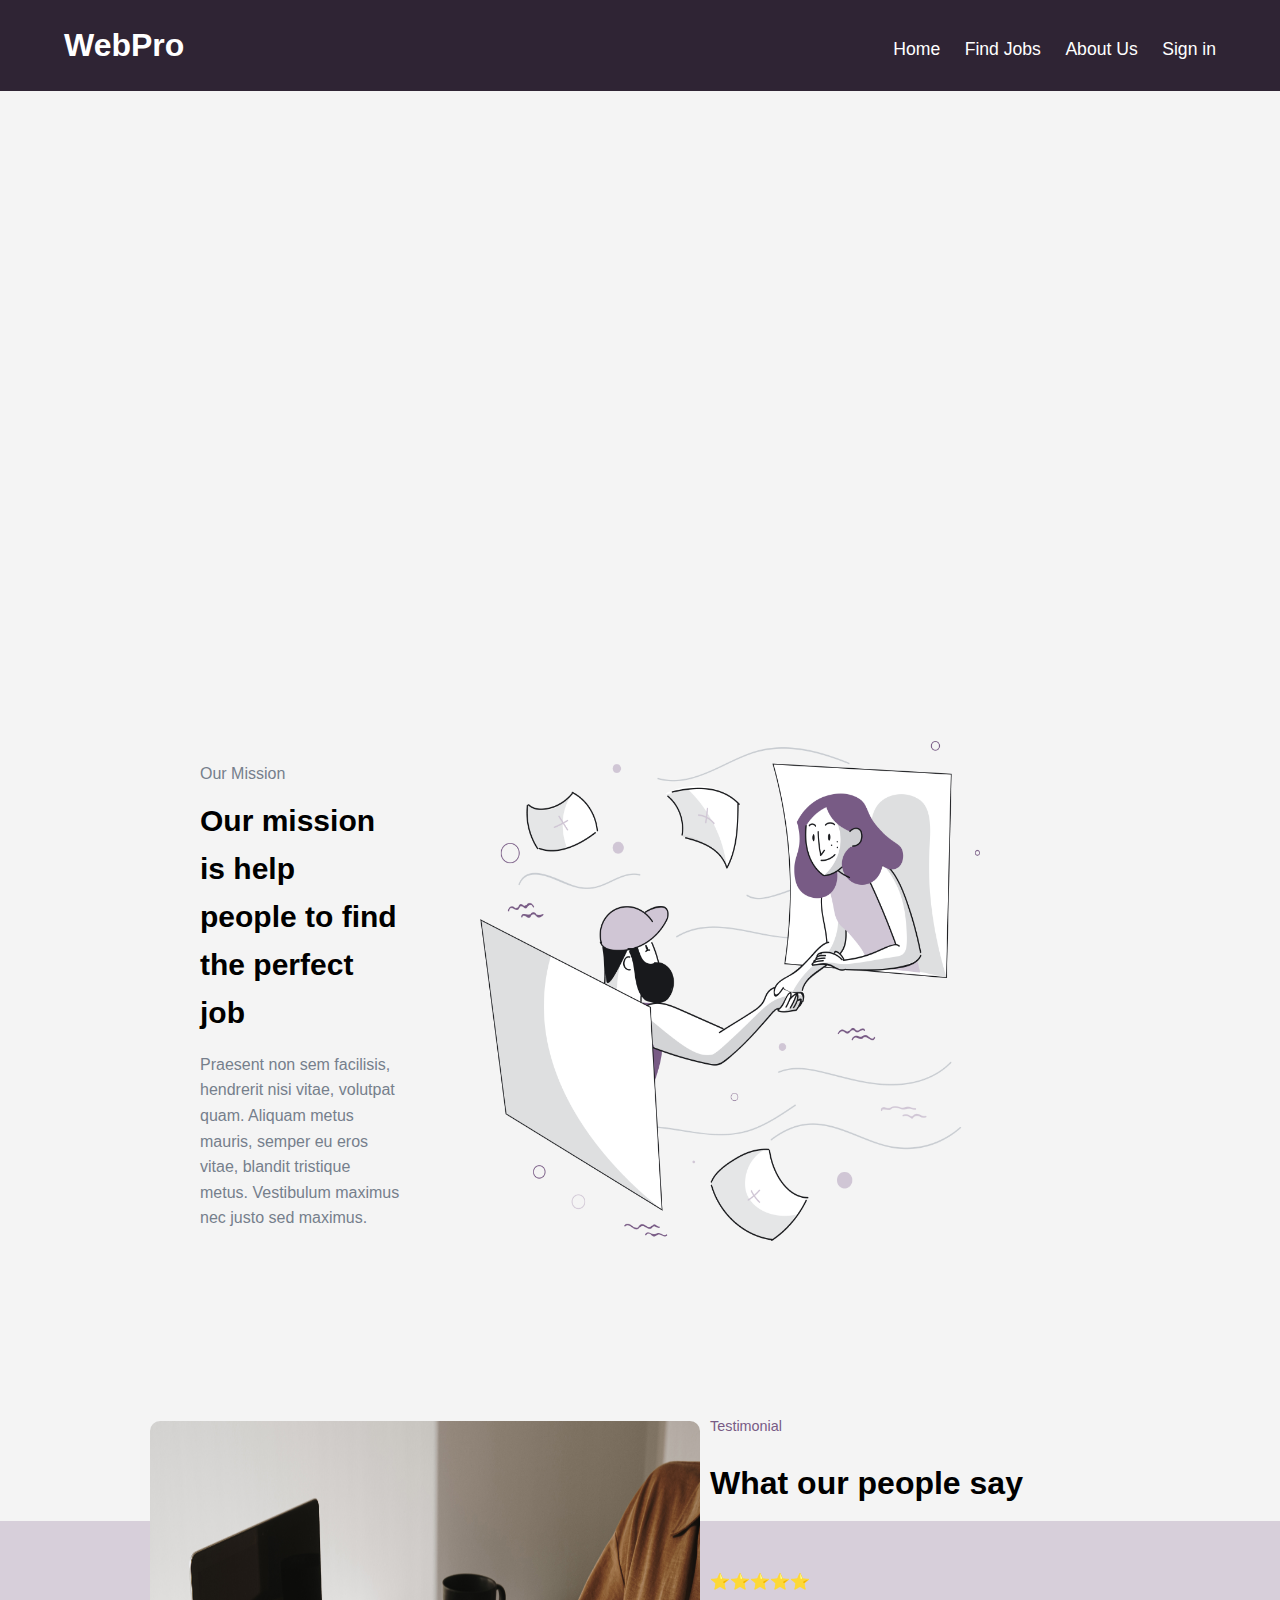
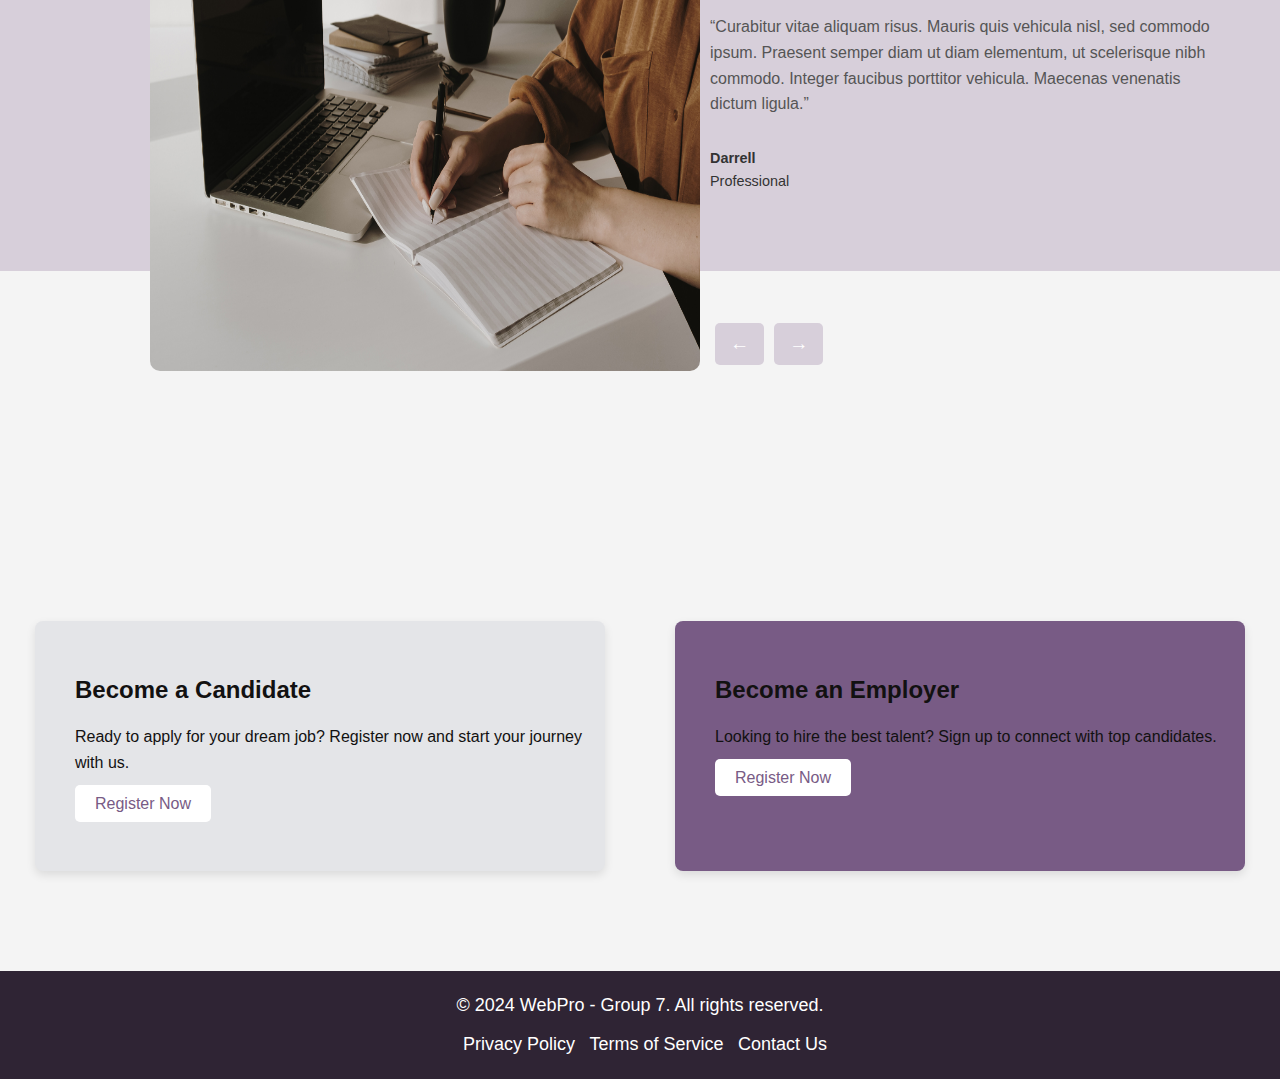
==== AboutUs.html @ f89e10bd "full layout of the web job portal" ====
<!DOCTYPE html>
<html lang="en">
<head>
    <meta charset="UTF-8">
    <meta name="viewport" content="width=device-width, initial-scale=1.0">
    <title>About us</title>
    <link rel="stylesheet" href="aboutus.css">
    <link rel="stylesheet" href="styles.css">
</head>
<body>
    <!-- Header Section -->
    <header>
        <div class="container">
            <h1 class="logo">WebPro</h1>
            <nav>
                <ul>
                    <li><a href="HomePage.html">Home</a></li>
                    <li><a href="FindJobs.html">Find Jobs</a></li>
                    <li><a href="AboutUs.html">About Us</a></li>
                    <li><a href="SignUp.html">Sign in</a></li>
                </ul>
            </nav>
        </div>
    </header>

    <!-- Intro Section -->
    <section class="intro">
    </section>
    
    <!-- Our Mission Section -->
    <section class = "OurMission" >
        <div class = "mission" >
            <div class ="missiontext" >
                <p> Our Mission</p>
                <h3> Our mission is help people to find the perfect job</h3>
                <p>Praesent non sem facilisis, hendrerit nisi vitae, volutpat quam. Aliquam metus mauris, semper eu eros vitae, blandit tristique metus. Vestibulum maximus nec justo sed maximus.</p>
            </div>
            <img src="images/aboutUs/Illustrations.png" >    
        </div>
    </section>
   

    <!--Review Section-->
    <section class="review">
        <div class="review-container">
            <div class="review-image">
                <img src="images/banner/banner-bg.png" alt="Review Image">
            </div>
            <div class="review-content">
                <p class="review-tagline">Testimonial</p>
                <h2>What our people say</h2>
                <div class="review-rating">
                    ⭐⭐⭐⭐⭐
                </div>
                <p class="review-text">
                    “Curabitur vitae aliquam risus. Mauris quis vehicula nisl, sed commodo ipsum. Praesent semper diam ut diam elementum, ut scelerisque nibh commodo. Integer faucibus porttitor vehicula. Maecenas venenatis dictum ligula.”
                </p>
                <p class="review-author">
                    <strong>Darrell</strong><br>
                    Professional
                </p>
                <div class="review-navigation">
                    <button class="nav-button">&larr;</button>
                    <button class="nav-button">&rarr;</button>
                </div>
            </div>
        </div>
    </section>
    

    <!--Register now-->
    <section class="register">
        <div class="register-option">
            <h3>Become a Candidate</h3>
            <p>Ready to apply for your dream job? Register now and start your journey with us.</p>
            <a href="#" class="btn">Register Now</a>
        </div>
        <div class="register-option">
            <h3>Become an Employer</h3>
            <p>Looking to hire the best talent? Sign up to connect with top candidates.</p>
            <a href="#" class="btn">Register Now</a>
        </div>
    </section>

    <!-- Footer Section -->
     <footer>
        <div class="container">
            <p>&copy; 2024 WebPro - Group 7. All rights reserved.</p>
            <ul>
                <li><a href="#">Privacy Policy</a></li>
                <li><a href="#">Terms of Service</a></li>
                <li><a href="#">Contact Us</a></li>
            </ul>
        </div>
    </footer>
</body>
</html>
---- aboutus.css ----
.mission img {
    width: 800px;
    padding-right: 300px;
    
}
.mission {
    padding-top: 100px;
    display: flex;
    justify-content: center;
    padding-bottom: 10;
}
.missiontext {
    padding-top: 20px;
    width: auto;
    padding-right: 80px;
}
.mission p {
    font-size: 80%;
    color : #767F8C;
    padding-left: 50%;
    font-size: 1em;
}

.mission h3 {
    font-size: 30px;
    padding-left: 50%;
}

footer {
    background: #2f2434;
    color: #fff;
    text-align: center;
    padding: 20px 0;
}

footer ul {
    list-style: none;
    margin-top: 10px;
}

footer ul li {
    display: inline;
    margin-right: 10px;
}

footer ul li a {
    color: #fff;
    text-decoration: none;
}

footer ul li a:hover {
    text-decoration: underline;
}
---- styles.css ----
/* Reset default margins and paddings */
* {
    margin: 0;
    padding: 0;
    box-sizing: border-box;
}

/* Body styling */
body {
    font-family: Arial, sans-serif;
    line-height: 1.6;
    background-color: #f4f4f4; /* Match the review section */
}

/* Header styling */
header {
    background-color: #2f2434;
    color: white;
    padding: 20px 0;
}

header .container {
    width: 90%;
    margin: auto;
    display: flex;
    justify-content: space-between;
}

.logo {
    font-size: 2rem;
    font-weight: bold;
}

nav ul {
    list-style: none;
    padding-top: 15px;
}

nav ul li {
    display: inline;
    margin-left: 20px;

}

nav ul li a {
    color: white;
    text-decoration: none;
    font-size: 1.1rem;
}

nav ul li a:hover {
    text-decoration: underline;
}

/*Intro*/
.intro {
    background: url('images/banner/job_blurbg.png');
    background-size: cover;
    background-position: center;
    width: 100%;
    height: 550px;
    padding: 80px 0;
    color: #F4F4F4;
    text-align: left;
    position: relative;
}

.intro h2 {
    font-size: 48px;
    font-weight: bold;
    margin-bottom: 40px;
    margin-top: 40px;
    margin-left: 80px;
}

.intro p {
    font-size: 18px;
    margin-bottom: 40px;
    line-height: 1.6;
    max-width: 600px;
    margin-left: 80px;
}

/*intro stats*/
.stats {
    display: flex;
    justify-content: left;
    margin-left: 80px;
    flex-wrap: wrap;
    gap: 40px; 
}

.stat {
    display: flex;
    align-items: center;
    justify-content: flex-start; 
    background-color: rgba(255, 255, 255, 0.8);
    border-radius: 10px;
    width: 300px; 
    height: 100px; 
    box-shadow: 0 4px 10px rgba(0, 0, 0, 0.1); 
    text-align: left; 
    padding-left: 20px;
}

.stat img {
    width: 50px;
    height: 50px;
    margin-right: 15px;
}

.stat-info p {
    font-size: 24px;
    margin: 0;
    color: #333; 
}

.stat-info span {
    display: block;
    font-size: 14px;
    color: #666;
}

/*Vacancies*/
.vacancies {
    padding: 80px; 
    background-color: #f4f4f4;
}

.vacancies h2 {
    text-align: left; 
    margin-left: 15px;
    font-size: 36px;
    margin-bottom: 30px;
}

.vacancies ul {
    display: grid;
    grid-template-columns: repeat(4, 1fr);
    gap: 0;
    margin-left: 10px; 
    list-style: none;
}

.vacancies li {
    text-align: left;
    padding: 10px;
}

.vacancies span {
    display: block; 
    font-size: 0.9em; 
    color: gray; 
}

/* How It Works */
.how-it-works {
    background-color: #f4f4f4;
    padding: 50px 0;
    text-align: center;
}

.how-it-works h2 {
    font-size: 36px;
    margin-bottom: 30px;
}

.steps {
    display: flex;
    justify-content: space-around;
    max-width: 1100px;
    margin: 0 auto;
}

.step {
    max-width: 220px;
    text-align: center;
}

.step img {
    width: 60px;
    margin-bottom: 15px;
}

.step h3 {
    font-size: 18px;
    margin-bottom: 10px;
}

.step p {
    font-size: 14px;
    color: #666;
}

.arrow {
    width: 400px; 
    height: 30px;
    margin: 0 20px;
}

.arrow.flip {
    margin-top: 50px; 
}

/* Review Section */
.review {
    display: flex;
    padding: 100px 0;
    margin-top: 180px;
}

.review-container {
    display: grid;
    grid-template-columns: 1fr 1fr; 
    gap: 10px;
    width: 100%;
    height: 350px;
    background-color: #D7CFDA; 
    position: relative;
    z-index: 1;
    align-items: center; 
}

.review-image {
    position: relative;
    width: 100%; 
    z-index: 2;
    top: -100px; 
    margin-left: 150px;
}

.review-image img {
    width: 550px;
    height: 550px;
    border-radius: 10px;
}

.review-content {
    text-align: left;
    max-width: 500px;
    position: relative;
    top: -170px;
    
}

.review-tagline {
    color: #785B85; 
    font-size: 0.9em;
    margin-bottom: 5px;
}

.review-content h2 {
    font-size: 2em;
    margin-bottom: 10px;
}

.review-rating {
    color: #ff9900;
    margin-top: 80px;
    position: relative;
    top: -20px;
}

.review-text {
    font-size: 1em;
    color: #555;
    margin-bottom: 30px;
}

.review-author {
    font-size: 0.9em;
    color: #333;
}

.review-navigation {
    display: flex;
    justify-content: flex-start; 
    position: relative; 
    top: 120px;
    z-index: 3; 
}

.nav-button {
    background-color: #D7CFDA; 
    border: none;
    color: white;
    padding: 10px 15px; 
    border-radius: 5px;
    margin: 0 5px; 
    cursor: pointer;
    font-size: 1.2em;
}

.nav-button:hover {
    background-color: #785B85;
}

/* Register Section */
.register {
    background-color: #f4f4f4; 
    padding: 100px 0; 
    margin-top: 150px;
    display: flex; 
    justify-content: center;
    gap: 70px;
}

.register-option {
    border-radius: 8px; 
    box-shadow: 0 4px 10px rgba(0, 0, 0, 0.1);
    width: 570px; 
    height: 250px; 
    padding-left: 20px;
    padding-top: 50px;

}

.register-option:first-child {
    background-color: #E4E5E8;
    color: rgb(18, 17, 17);
}

.register-option:nth-child(2) {
    background-color:#785B85;
    color: rgb(18, 17, 17);
}

.register-option h3 {
    font-size: 24px;
    margin: 0 20px 15px 20px;
}

.register-option p {
    font-size: 16px;
    margin: 0 20px 15px 20px;
}

.register-option .btn {
    background-color: white; 
    color: #785B85; 
    padding: 10px 20px; 
    margin: 0 20px 15px 20px;
    text-decoration: none; 
    border-radius: 5px; 
    transition: background-color 0.3s; 
}

.register-option .btn:hover {
    background-color: #d1c4e9; 
}

/* Search Section */
.search-section {
    padding: 40px 0;
    background-color: #f4f4f4;
    text-align: center;
}

.search-section .container {
    display: flex;
    justify-content: center;
    align-items: center;
    gap: 20px;
}

.search-section h2 {
    font-size: 1.5rem;
    text-align: left; 
}

.search-section input[type="text"],
.search-section select {
    padding: 20px;
    font-size: 1rem;
    width: 250px;
}

.search-section button {
    padding: 10px 20px;
    background-color: #785b85;
    color: white;
    border: none;
    font-size: 1rem;
    cursor: pointer;
}

.search-section button:hover {
    background-color: #6b4e74;
}


/* Featured Jobs Section */
.featured-jobs {
    background: #f4f4f4;
    padding: 50px 0;
    text-align: left; 
    margin: 0 auto; 
}

.featured-jobs h2 {
    font-size: 2.0rem;
    padding-left: 270px;
    margin-bottom: 60px;
    text-align: left; 
}

/* Job Listing Styling */
.job-listing {
    background: white;
    padding: 20px;
    margin: 20px 250px;
    border-radius: 10px;
    display: flex;
    flex-direction: column;
    box-shadow: 0 4px 8px rgba(0, 0, 0, 0.1);
    transition: 0.3s;
}

.job-listing:hover {
    border: 2px solid #785b85; 
}

/* Job Header */
.job-header {
    display: flex;
    justify-content: space-between;
    align-items: center;
}

.company-logo {
    width: 60px; 
    height: 60px;
    border-radius: 8px;
}

.job-title-container {
    flex-grow: 1;
    padding-left: 20px;
}

.job-title-container h3 {
    font-size: 1.6rem;
    margin-bottom: 5px;
    text-align: left;
}

.job-type {
    padding: 5px 10px;
    background-color: #d8c5e2;
    color: #5e3b66;
    border-radius: 15px;
    font-size: 0.9rem;
}

/* Apply Button Styling */
.apply-button {
    padding: 10px 20px;
    background-color: #785b85;
    color: white;
    border: none;
    border-radius: 20px;
    font-size: 1rem;
    cursor: pointer;
}

/* Job Details Styling */
.job-details {
    display: flex;
    justify-content: space-between;
    padding-top: 15px;
}

.job-details p {
    margin: 0;
    font-size: 1rem;
    color: #555;
}

.location-icon:before {
    content: "📍";
    margin-right: 5px;
}

.salary-icon:before {
    content: "💰";
    margin-right: 5px;
}

.time-icon:before {
    content: "⏳";
    margin-right: 5px;
}

/* Intro Styling */
.best-job {
    background-color: #f8f9fa;
    padding: 60px 100px;
  }
  
  .best-job .row {
    display: flex;
    align-items: center;
    justify-content: space-between;
  }
  
  .best-job .col-text {
    flex: 1;
    padding-right: 20px;
  }
  
  .best-job .col-text h2 {
    font-size: 36px;
    margin-bottom: 20px;
  }
  
  .best-job .col-text p {
    font-size: 18px;
    margin-bottom: 30px;
    color: #6c757d;
  }
  
  .best-job .col-text .btn {
    background-color: #785b85;
    color: #fff;
    padding: 10px 20px;
    border-radius: 5px;
    text-decoration: none;
  }
  
  .best-job .col-image {
    flex: 1;
    text-align: center;
  }
  
  .best-job .col-image img {
    max-width: 100%;
    height: auto;
    border-radius: 10px; 
  }

/*Detailed Job*/
.job-card {
    background-color: #f4f4f4;
    gap: 20px;
    padding: 70px;
}

/* Job Card Wrapper */
.job-card-wrapper {
    width: 85%; 
    margin-left: 20px;
    padding: 20px;
    position: relative;
}

/* Company Logo */
.job-company-logo {
    width: 80px; 
    height: 80px;
    display: inline-block;
}

.company-logo-img {
    width: 100%;
    height: 100%;
    object-fit: contain;
}

/* Job Info */
.job-info {
    display: inline-block;
    vertical-align: top;
    margin-left: 15px;
}

.job-title-and-badges {
    display: flex;
    align-items: center;
}

.job-title {
    font-size: 1.5em;
    font-weight: bold;
    margin: 0;
    padding: 0;
}

.job-status-badge {
    display: inline-block;
    background-color: #d0c6d5; 
    color: #fff;
    border-radius: 25px;
    padding: 5px 10px;
    font-size: 12px;
    margin-left: 10px; 
}

.job-links {
    margin-top: 5px;
}

.job-links a {
    color: #6B4A7F;
    margin-right: 10px;
    font-size: 14px;
    text-decoration: none;
}

.job-icons {
    margin-right: 5px;
}

/* Apply Now Button */
.apply-now-btn {
    position: absolute;
    top: 15px;
    right: 15px;
    background-color: #785b85;
    color: #fff;
    padding: 10px 20px;
    text-decoration: none;
    border-radius: 10px;
    font-size: 20px;
    text-align: center;
    transition: background-color 0.3s;
}

.apply-now-btn:hover {
    background-color: #5c3f6e;
}

/* Modal Styles */
.popup {
    display: none; 
    position: fixed;
    z-index: 1;
    left: 0;
    top: 0;
    width: 100%;
    height: 100%;
    overflow: auto;
    background-color: rgba(0, 0, 0, 0.5);
}

/* Modal Content Styles */
.popup-content {
    background-color: #ffffff;
    margin: 15% auto;
    padding: 20px;
    border: 1px solid #888;
    width: 90%;
    max-width: 500px;
    border-radius: 8px;
    box-shadow: 0 4px 8px rgba(0, 0, 0, 0.2);
    transform: translateY(-50px);
    opacity: 0;
    transition: transform 0.3s ease, opacity 0.3s ease;
}

/* When modal is displayed */
.popup.show .popup-content {
    transform: translateY(0);
    opacity: 1;
}

/* Close Button */
.close {
    color: #aaa;
    float: right;
    font-size: 28px;
    font-weight: bold;
}

.close:hover,
.close:focus {
    color: black;
    text-decoration: none;
    cursor: pointer;
}

/* Modal Title */
.popup-title {
    margin: 0;
    font-size: 20px;
    color: #333;
}

/* Form Labels */
label {
    font-weight: bold;
    margin-top: 10px;
    display: block;
}

/* Select and Textarea Styles */
select, textarea {
    width: 100%;
    padding: 10px;
    margin-top: 5px;
    border: 1px solid #ccc;
    border-radius: 5px;
    box-sizing: border-box;
}

/* Textarea Specific */
textarea {
    height: 100px;
    resize: vertical;
}

/* Submit Button */
#submitBtn {
    background-color: #785b85;
    color: white;
    padding: 10px;
    border: none;
    border-radius: 5px;
    cursor: pointer;
    font-size: 16px;
    margin-top: 15px;
    transition: background-color 0.3s ease;
}

#submitBtn:hover {
    background-color: #59346a;
}

/* Expiry Date */
.job-expiry {
    text-align: right;
    margin-top: -10px;
    font-size: 14px;
    color: #333;
}

/* General Layout */
.job-layout {
    display: grid;
    background-color: #f4f4f4;
    grid-template-columns: 2fr 1fr; 
    gap: 20px;
    margin-top:-50px;
    padding: 0px;
}

/* Left Column */
.left-column {
    margin-left: 90px;
    margin-top: -40px;
    padding: 20px;
}

h2 {
    font-size: 1.5em;
    margin-top: 20px;
    margin-bottom: 10px;
}

p {
    font-size: 18px;
    line-height: 1.6;
    margin-bottom: 10px;
}

ul {
    list-style-type: disc;
    padding-left: 20px;
}

li {
    font-size: 18px;
    margin-bottom: 8px;
}

/* Right Column */
.right-column {
    display: flex;
    flex-direction: column;
    gap: 20px;
}

.job-overview-box, .company-info-box {
    background-color: #fff;
    border: 1px solid #e1e1e1;
    border-radius: 10px;
    padding: 20px;
    width: 380px;
    border: 2px solid #5c3f6e;
}

h3 {
    margin-bottom: 15px;
    font-size: 1.25em;
    font-weight: bold;
}

.job-overview-details, .company-info-details {
    font-size: 16px;
}

.overview-item {
    display: flex;
    align-items: center;
    margin-bottom: 10px;
}

.icon {
    margin-right: 10px;
    width: 30px;
    height: 30px;
}

/* Social Media Icons */
.social-icons {
    margin-top: 15px;
}

.social-icons a {
    display: inline-block;
    margin-right: 10px;
}

.social-icons img {
    width: 50px;
    height: 50px;
}

/*Related Jobs*/
.related-jobs-section {
    max-width: 1320px;
    margin-left: 90px;
    padding: 20px;
    margin-bottom: 80px;
    position: relative; 
}

.related-jobs-section h2 {
    text-align: left;
    font-size: 28px;
    margin-bottom: 30px;
    color: #333;
    display: inline-block;
}

.related-navigation {
    position: absolute;
    top: 50px;
    right: 20px;
}

.jobs-card-container {
    display: grid;
    grid-template-columns: repeat(3, 1fr); /* 3 columns */
    gap: 20px;
}

.related-job-card {
    background-color: white;
    border-radius: 12px;
    padding: 20px;
    box-shadow: 0 4px 8px rgba(0, 0, 0, 0.1);
    display: flex;
    flex-direction: column;
    justify-content: space-between;
    transition: box-shadow 0.3s ease;
}

.related-job-card:hover {
    box-shadow: 0 8px 16px rgba(0, 0, 0, 0.2);
}

.related-job-header {
    display: flex;
    align-items: center;
    gap: 10px;
}

.related-job-header img {
    width: 40px;
    height: 40px;
    border-radius: 8px;
}

.related-job-header h3 {
    font-size: 18px;
    font-weight: bold;
    margin: 0;
}

.related-badge {
    background-color: #d0c6d5;
    color: #fff;
    padding: 5px 10px;
    border-radius: 12px;
    font-size: 12px;
    font-weight: bold;
    margin-left: 10px;
}

.related-job-location {
    display: flex;
    align-items: center;
    margin-top: 5px;
}

.related-job-location img {
    width: 16px;
    height: 16px;
    margin-right: 5px;
}

.related-job-salary {
    font-size: 14px;
    color: #555;
    margin-top: 10px;
}

.related-nav-button {
    background-color: #d0c6d5;
    border: none;
    padding: 10px;
    border-radius: 5px;
    cursor: pointer;
    font-size: 16px;
    color: #fff;
    margin-left: 5px;
}

.related-nav-button:hover {
    background-color: #785878;
}

  
/* Footer Styling */
footer {
    background: #2f2434;
    color: #fff;
    text-align: center;
    padding: 20px 0;
}

footer ul {
    list-style: none;
    margin-top: 10px;
}

footer ul li {
    display: inline;
    margin-right: 10px;
}

footer ul li a {
    color: #fff;
    text-decoration: none;
}

footer ul li a:hover {
    text-decoration: underline;
}
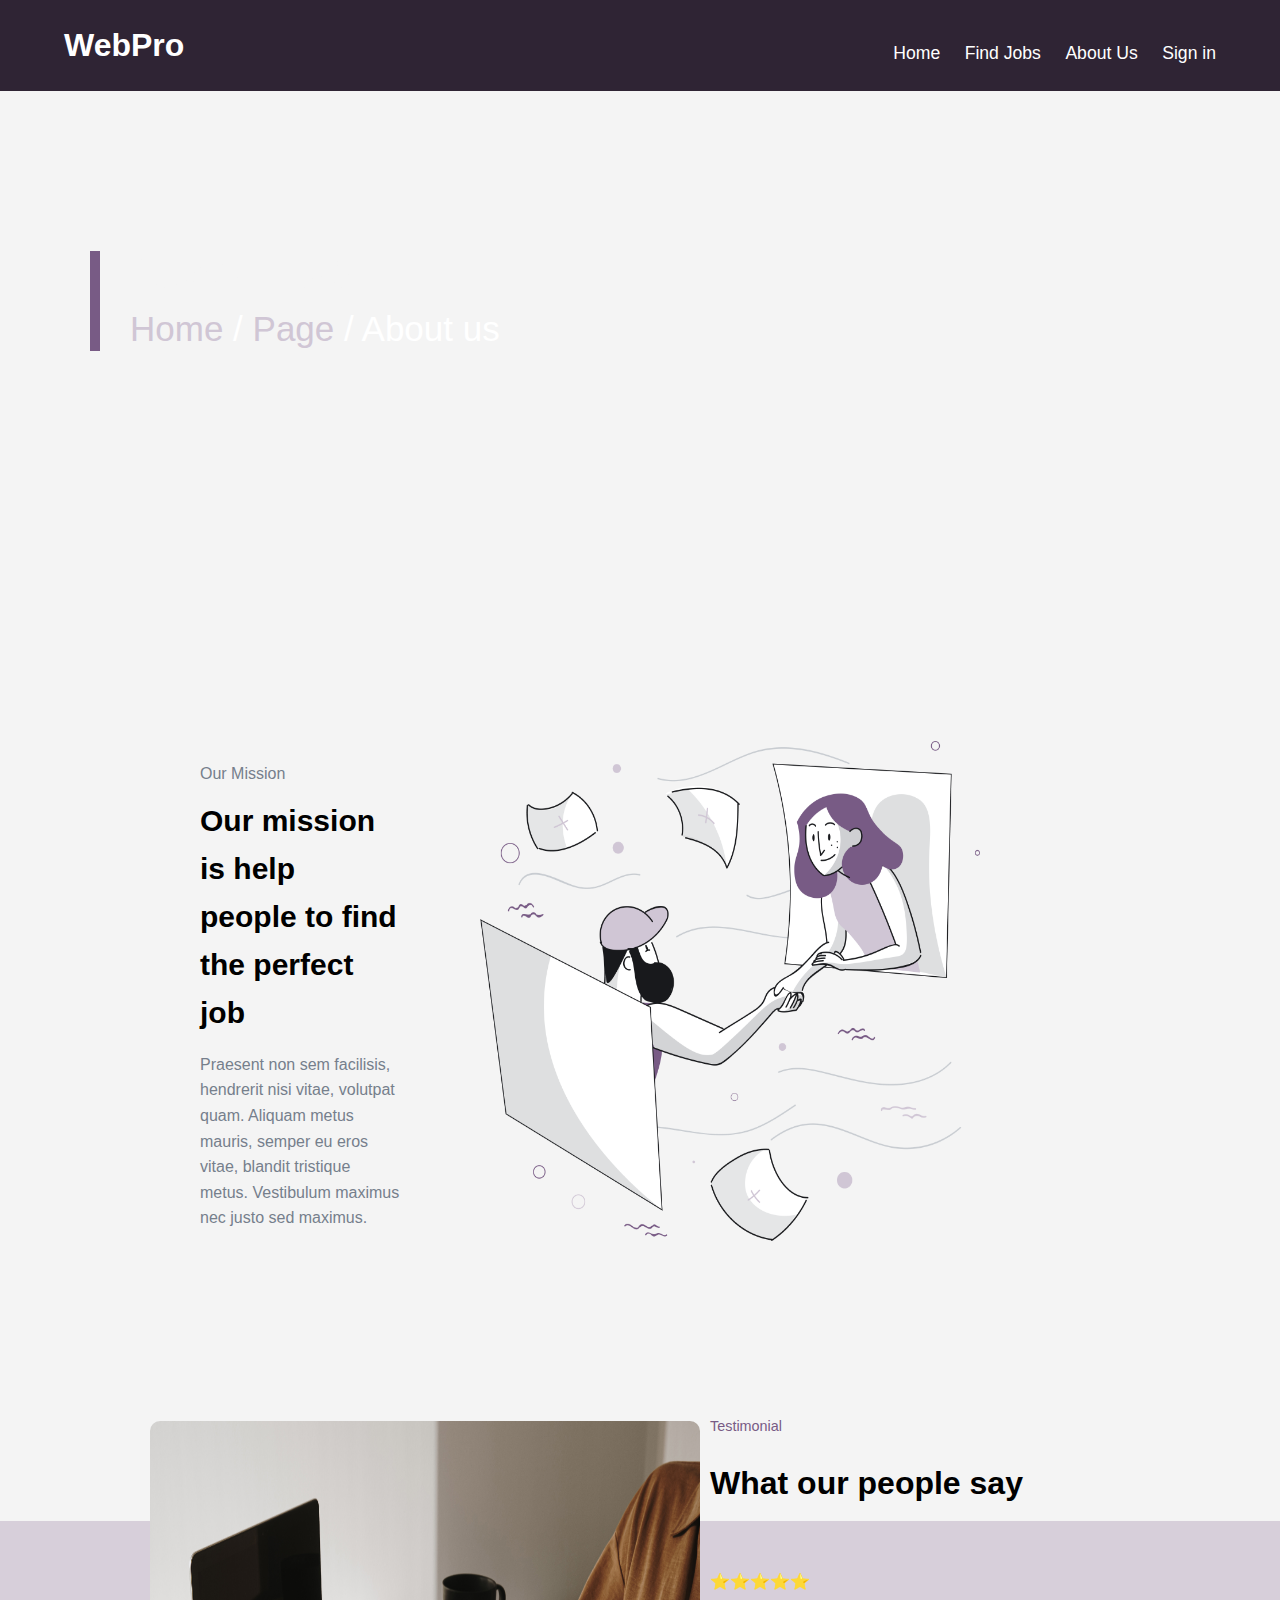
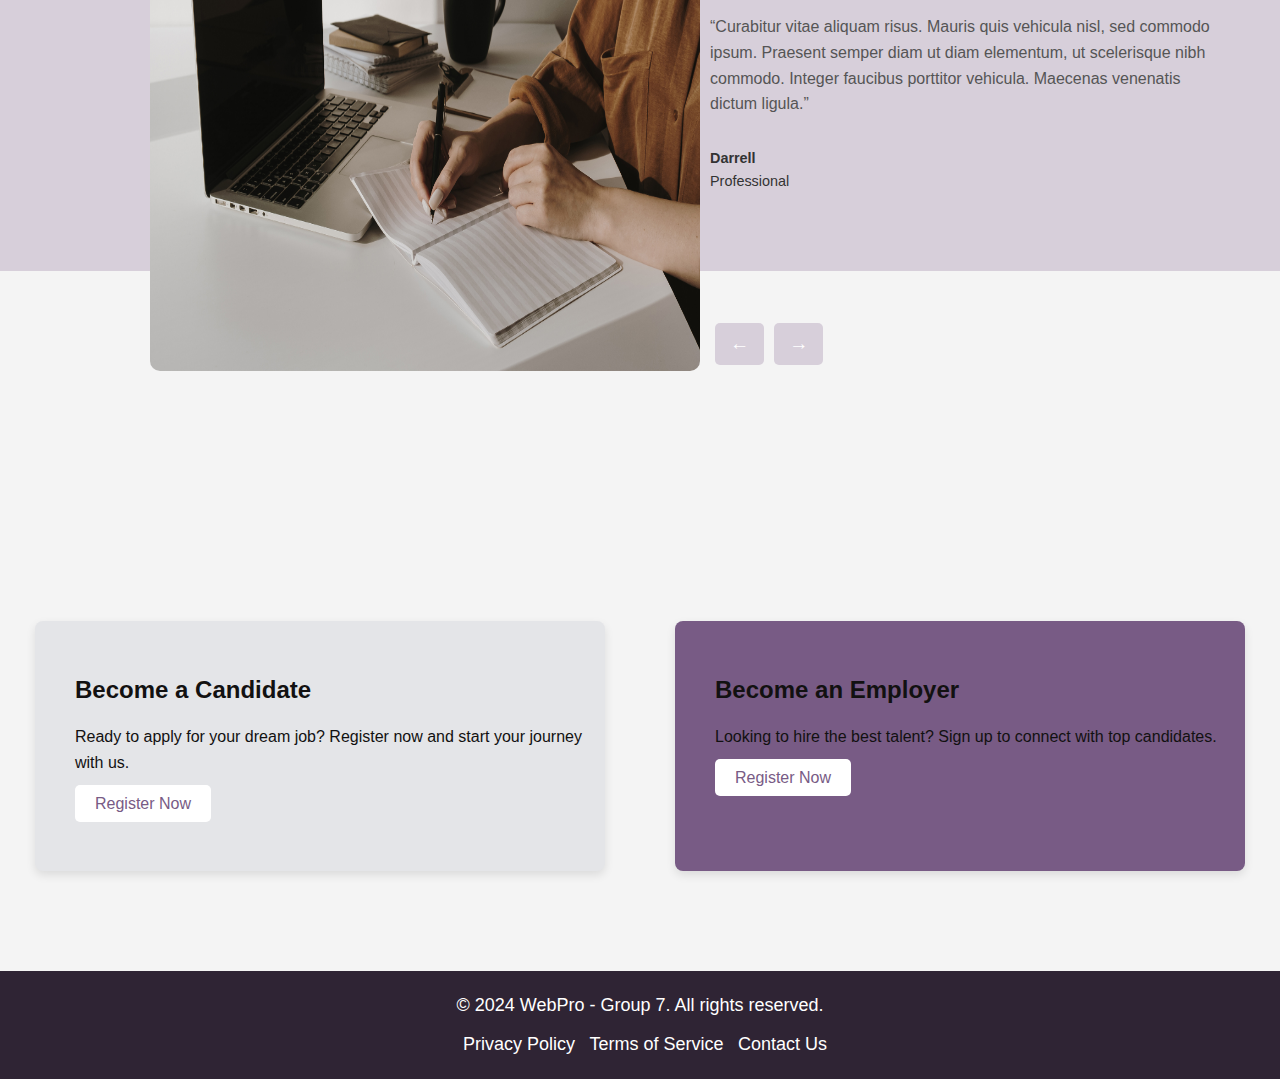
==== commit 8941e61b: "Merge pull request #2 from LAQ27504/develop/ho_thanh_thuy_tien" ====
--- a/AboutUs.html
+++ b/AboutUs.html
@@ -24,8 +24,18 @@
     </header>
 
     <!-- Intro Section -->
-    <section class="intro">
+    <section class="header-aboutus">
+        <div class="aboutus-container">
+            <img src="images/aboutUs/Rectangle 18.png" alt="rec" class="rectangle"> 
+            <h2>About Us</h2>
+        </div>
+        <nav class="linktopage">
+            <a href="HomePage.html">Home</a> /
+            <a href="#">Page</a> /
+            <span class="current-page">About us</span>
+        </nav>
     </section>
+
     
     <!-- Our Mission Section -->
     <section class = "OurMission" >
--- a/aboutus.css
+++ b/aboutus.css
@@ -1,3 +1,51 @@
+.header-aboutus {
+    background: url('images/banner/job_blurbg.png');
+    background-size: cover;
+    background-position: center;
+    width: 100%;
+    height: 550px;
+    padding: 80px 0;
+    color: #F4F4F4;
+    text-align: left;
+    position: relative;
+}
+
+.aboutus-container {
+    display: flex; 
+    align-items: center;
+    margin-top: 80px;
+    margin-left: 80px;
+}
+
+.rectangle {
+    width: 10px;
+    height: 100px; 
+    margin-left: 10px; 
+    background-color: #9B59B6; 
+}
+
+.aboutus-container h2{
+    font-size: 50px;
+    margin-left: 30px;
+    margin-top: -50px;
+}
+
+.linktopage {
+    margin-top: -50px;
+    font-size: 35px;
+    margin-left: 130px;
+    color: #ffffff;
+}
+.linktopage a {
+    text-decoration: none;
+    color: #D0C6D5;
+}
+
+.linktopage a:hover {
+    text-decoration: underline;
+}
+
+/*Our mission*/
 .mission img {
     width: 800px;
     padding-right: 300px;
--- a/styles.css
+++ b/styles.css
@@ -24,6 +24,7 @@
     margin: auto;
     display: flex;
     justify-content: space-between;
+    align-items: center;
 }
 
 .logo {
@@ -39,7 +40,6 @@
 nav ul li {
     display: inline;
     margin-left: 20px;
-
 }
 
 nav ul li a {
@@ -463,6 +463,7 @@
     cursor: pointer;
 }
 
+
 /* Job Details Styling */
 .job-details {
     display: flex;
@@ -495,6 +496,7 @@
 .best-job {
     background-color: #f8f9fa;
     padding: 60px 100px;
+
   }
   
   .best-job .row {
@@ -539,6 +541,7 @@
   }
 
 /*Detailed Job*/
+
 .job-card {
     background-color: #f4f4f4;
     gap: 20px;
@@ -549,6 +552,7 @@
 .job-card-wrapper {
     width: 85%; 
     margin-left: 20px;
+
     padding: 20px;
     position: relative;
 }
@@ -930,7 +934,7 @@
     background-color: #785878;
 }
 
-  
+ 
 /* Footer Styling */
 footer {
     background: #2f2434;
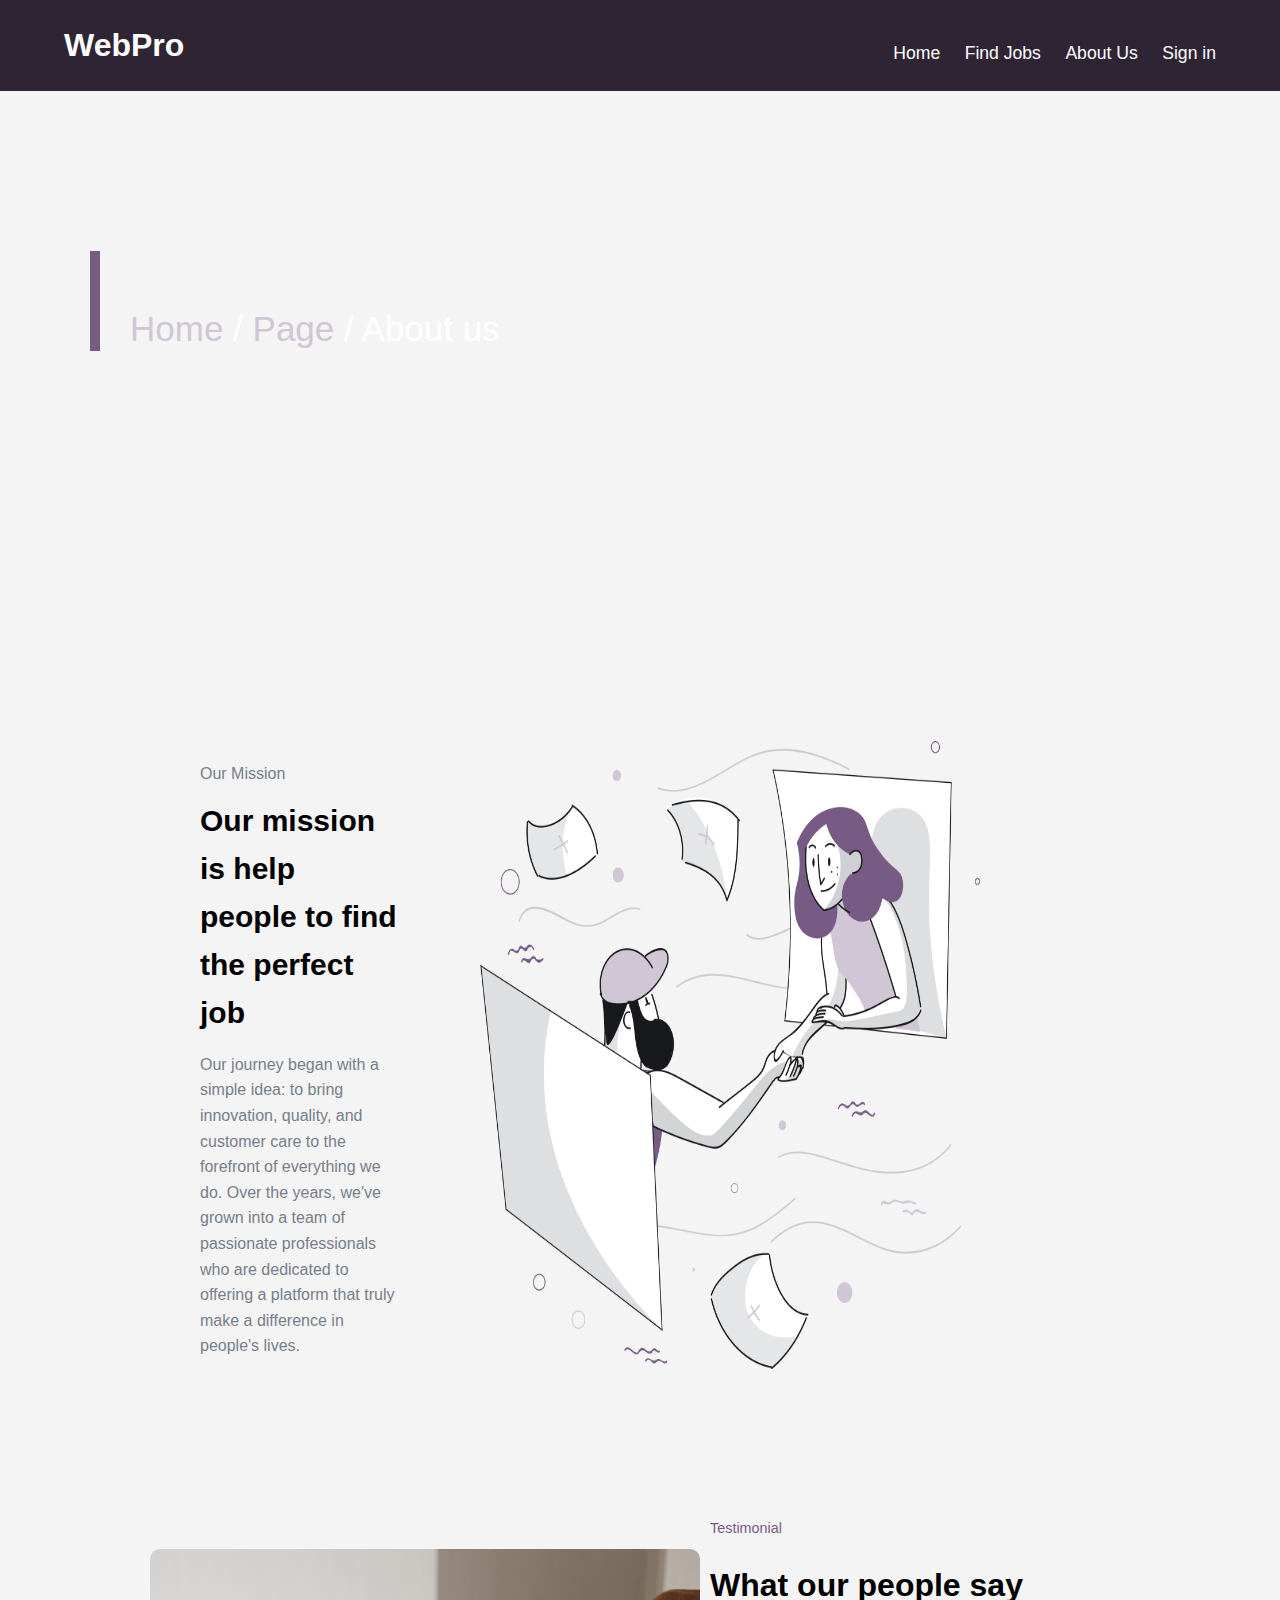
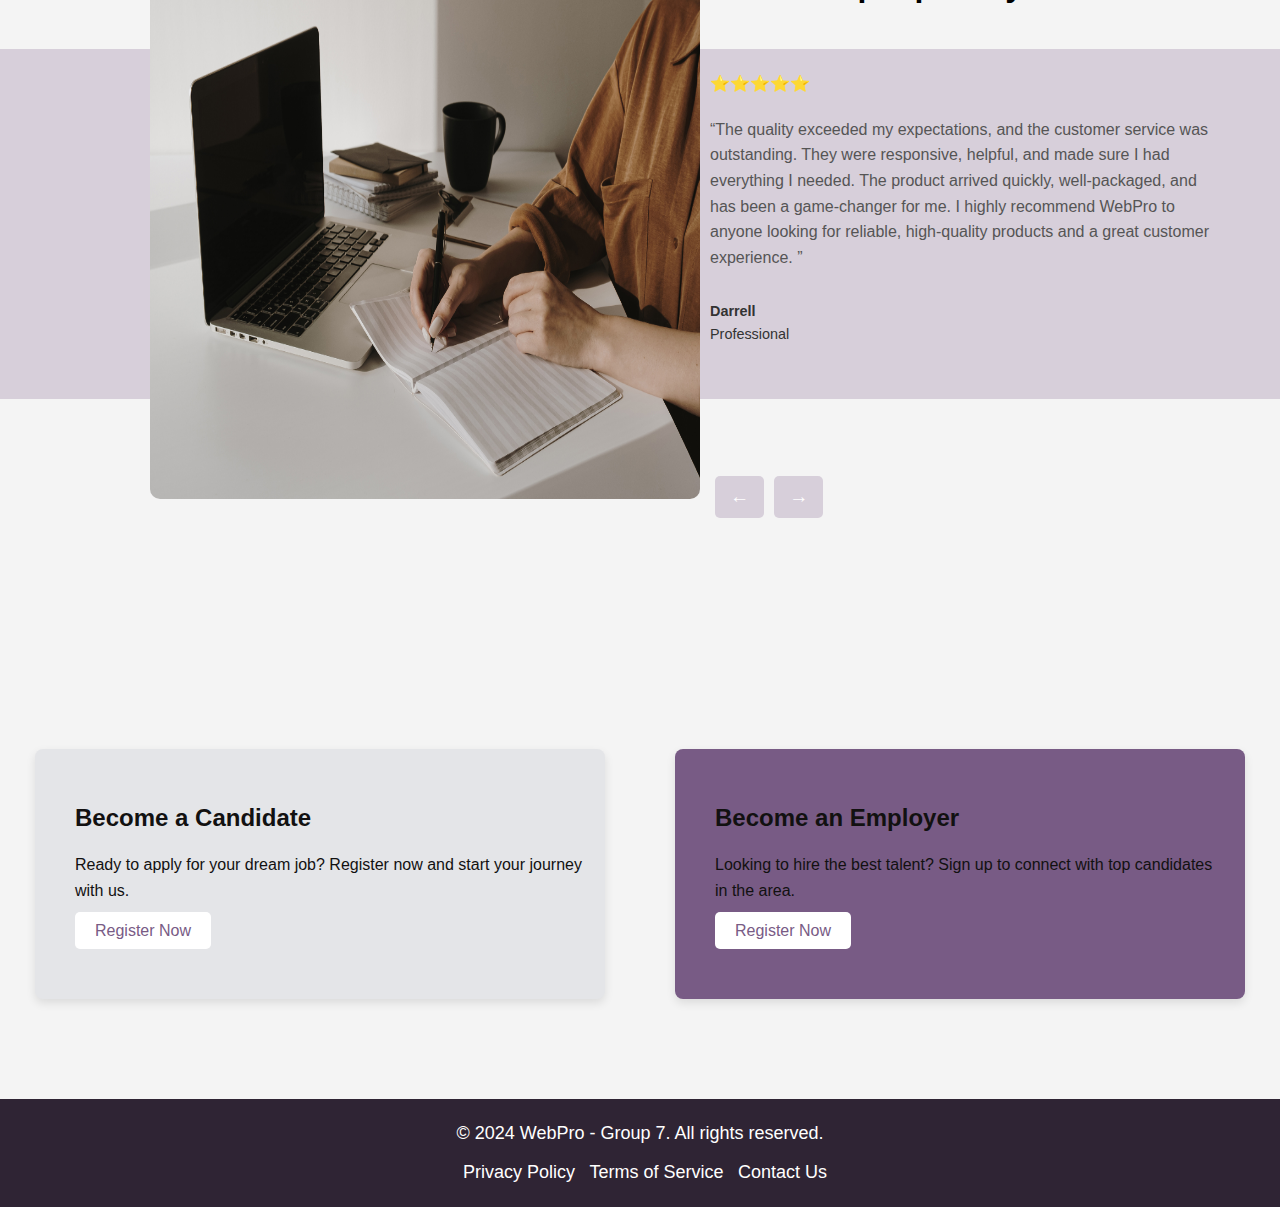
==== commit 36b89f8c: "change all text to english" ====
--- a/AboutUs.html
+++ b/AboutUs.html
@@ -43,7 +43,8 @@
             <div class ="missiontext" >
                 <p> Our Mission</p>
                 <h3> Our mission is help people to find the perfect job</h3>
-                <p>Praesent non sem facilisis, hendrerit nisi vitae, volutpat quam. Aliquam metus mauris, semper eu eros vitae, blandit tristique metus. Vestibulum maximus nec justo sed maximus.</p>
+                <p> Our journey began with a simple idea: to bring innovation, quality, and customer care to the forefront of everything we do. 
+                    Over the years, we've grown into a team of passionate professionals who are dedicated to offering a platform that truly make a difference in people's lives.</p>
             </div>
             <img src="images/aboutUs/Illustrations.png" >    
         </div>
@@ -63,7 +64,10 @@
                     ⭐⭐⭐⭐⭐
                 </div>
                 <p class="review-text">
-                    “Curabitur vitae aliquam risus. Mauris quis vehicula nisl, sed commodo ipsum. Praesent semper diam ut diam elementum, ut scelerisque nibh commodo. Integer faucibus porttitor vehicula. Maecenas venenatis dictum ligula.”
+                    “The quality exceeded my expectations, and the customer service was outstanding. 
+                    They were responsive, helpful, and made sure I had everything I needed. 
+                    The product arrived quickly, well-packaged, and has been a game-changer for me. 
+                    I highly recommend WebPro to anyone looking for reliable, high-quality products and a great customer experience. ”
                 </p>
                 <p class="review-author">
                     <strong>Darrell</strong><br>
@@ -87,7 +91,7 @@
         </div>
         <div class="register-option">
             <h3>Become an Employer</h3>
-            <p>Looking to hire the best talent? Sign up to connect with top candidates.</p>
+            <p>Looking to hire the best talent? Sign up to connect with top candidates in the area.</p>
             <a href="#" class="btn">Register Now</a>
         </div>
     </section>
--- a/styles.css
+++ b/styles.css
@@ -458,7 +458,8 @@
     background-color: #785b85;
     color: white;
     border: none;
-    border-radius: 20px;
+    border-radius: 10px;
+    text-decoration: none;
     font-size: 1rem;
     cursor: pointer;
 }
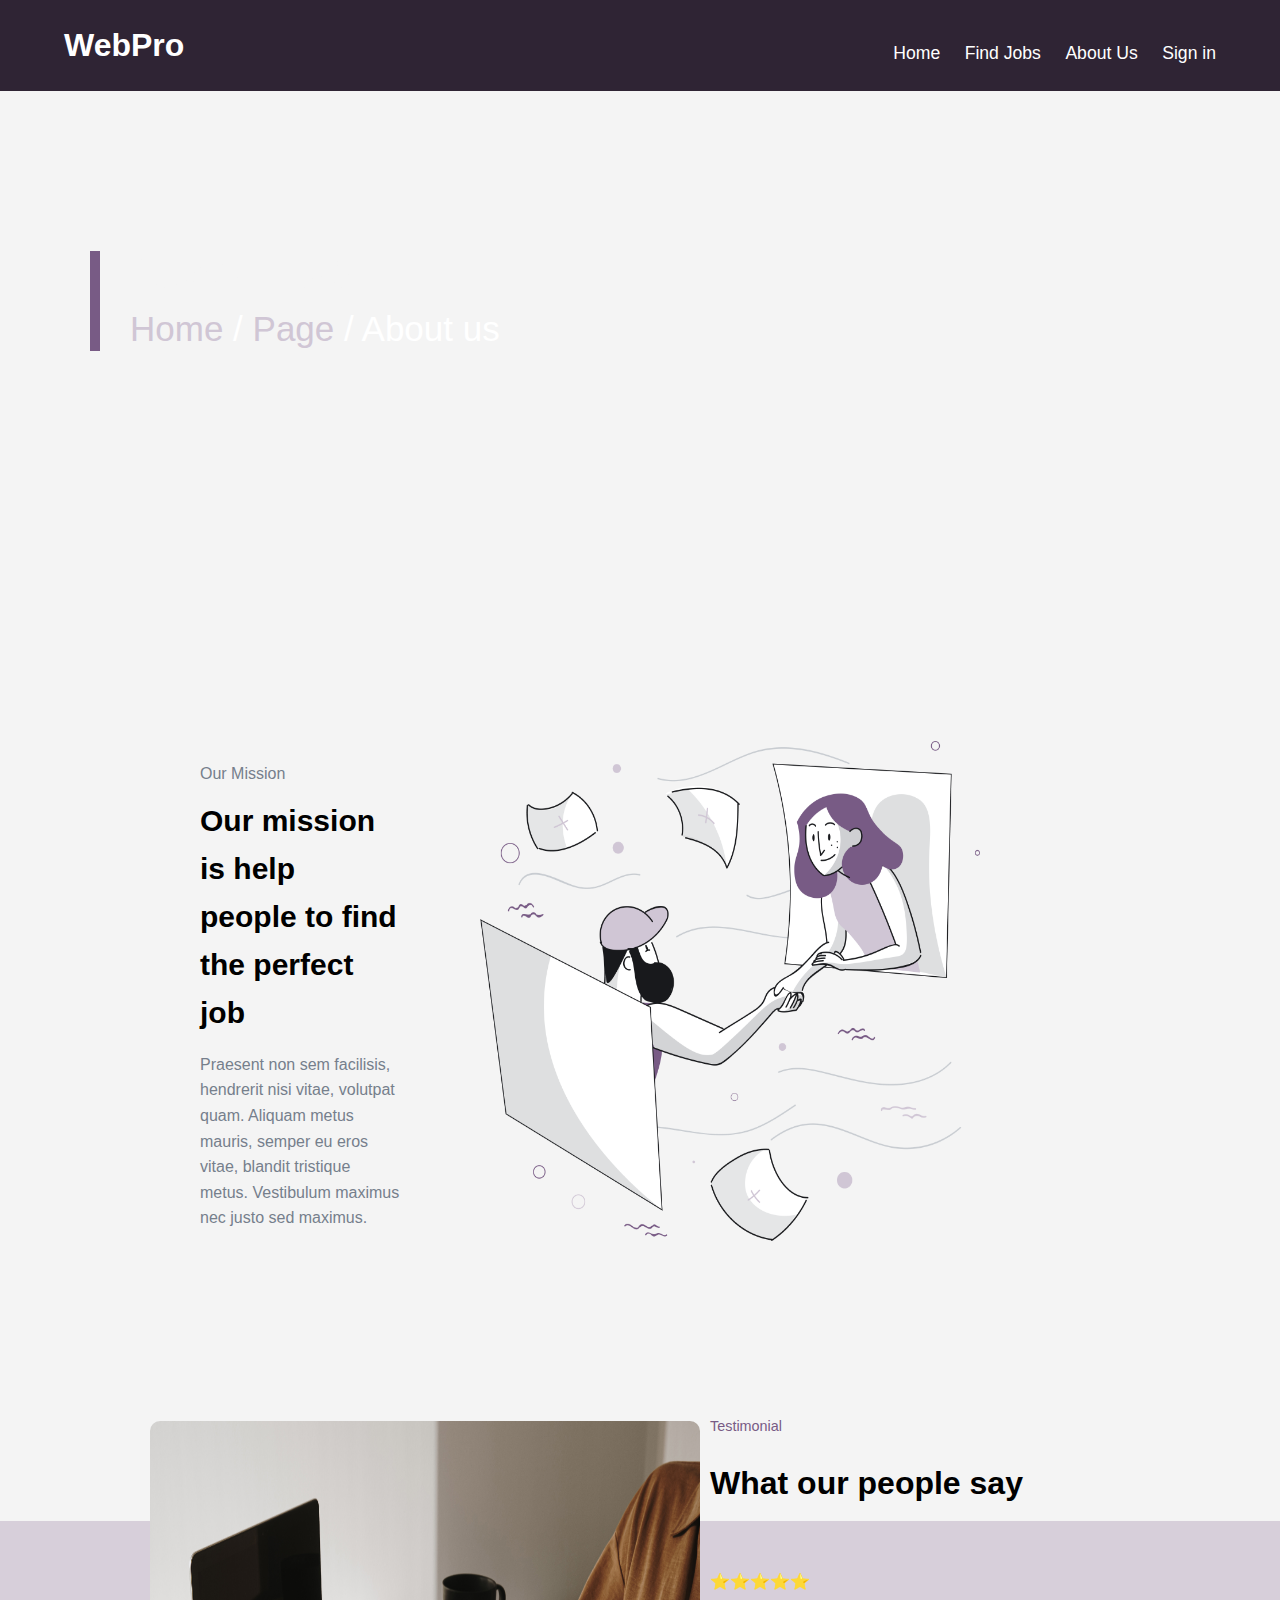
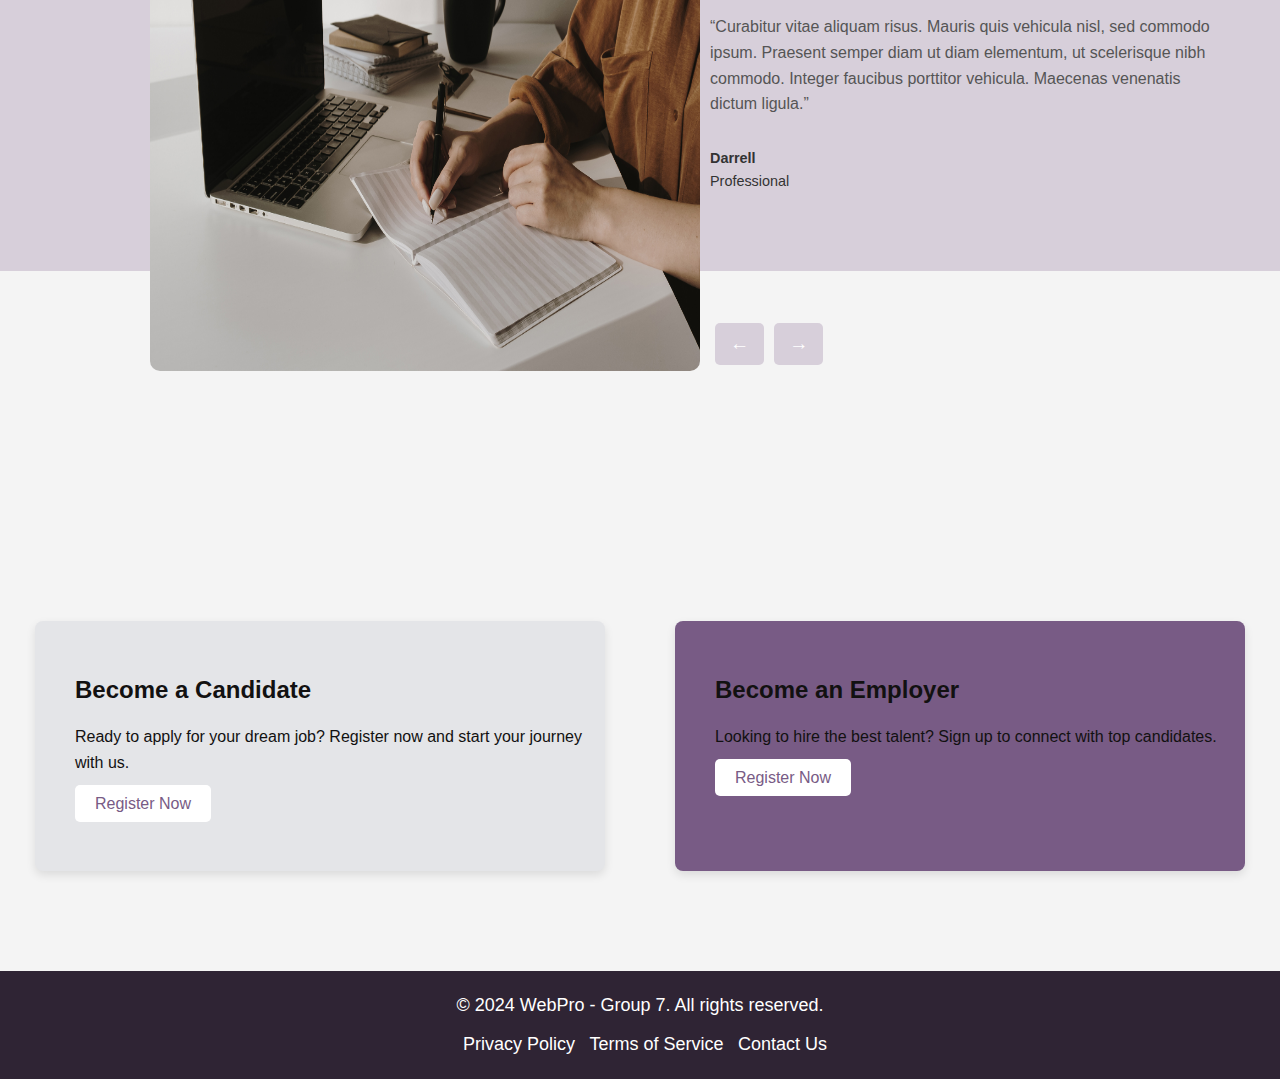
==== commit 1b25765d: "Merge pull request #3 from LAQ27504/develop/ho_thanh_thuy_tien" ====
--- a/AboutUs.html
+++ b/AboutUs.html
@@ -43,8 +43,7 @@
             <div class ="missiontext" >
                 <p> Our Mission</p>
                 <h3> Our mission is help people to find the perfect job</h3>
-                <p> Our journey began with a simple idea: to bring innovation, quality, and customer care to the forefront of everything we do. 
-                    Over the years, we've grown into a team of passionate professionals who are dedicated to offering a platform that truly make a difference in people's lives.</p>
+                <p>Praesent non sem facilisis, hendrerit nisi vitae, volutpat quam. Aliquam metus mauris, semper eu eros vitae, blandit tristique metus. Vestibulum maximus nec justo sed maximus.</p>
             </div>
             <img src="images/aboutUs/Illustrations.png" >    
         </div>
@@ -64,10 +63,7 @@
                     ⭐⭐⭐⭐⭐
                 </div>
                 <p class="review-text">
-                    “The quality exceeded my expectations, and the customer service was outstanding. 
-                    They were responsive, helpful, and made sure I had everything I needed. 
-                    The product arrived quickly, well-packaged, and has been a game-changer for me. 
-                    I highly recommend WebPro to anyone looking for reliable, high-quality products and a great customer experience. ”
+                    “Curabitur vitae aliquam risus. Mauris quis vehicula nisl, sed commodo ipsum. Praesent semper diam ut diam elementum, ut scelerisque nibh commodo. Integer faucibus porttitor vehicula. Maecenas venenatis dictum ligula.”
                 </p>
                 <p class="review-author">
                     <strong>Darrell</strong><br>
@@ -91,7 +87,7 @@
         </div>
         <div class="register-option">
             <h3>Become an Employer</h3>
-            <p>Looking to hire the best talent? Sign up to connect with top candidates in the area.</p>
+            <p>Looking to hire the best talent? Sign up to connect with top candidates.</p>
             <a href="#" class="btn">Register Now</a>
         </div>
     </section>
--- a/styles.css
+++ b/styles.css
@@ -458,8 +458,7 @@
     background-color: #785b85;
     color: white;
     border: none;
-    border-radius: 10px;
-    text-decoration: none;
+    border-radius: 20px;
     font-size: 1rem;
     cursor: pointer;
 }
